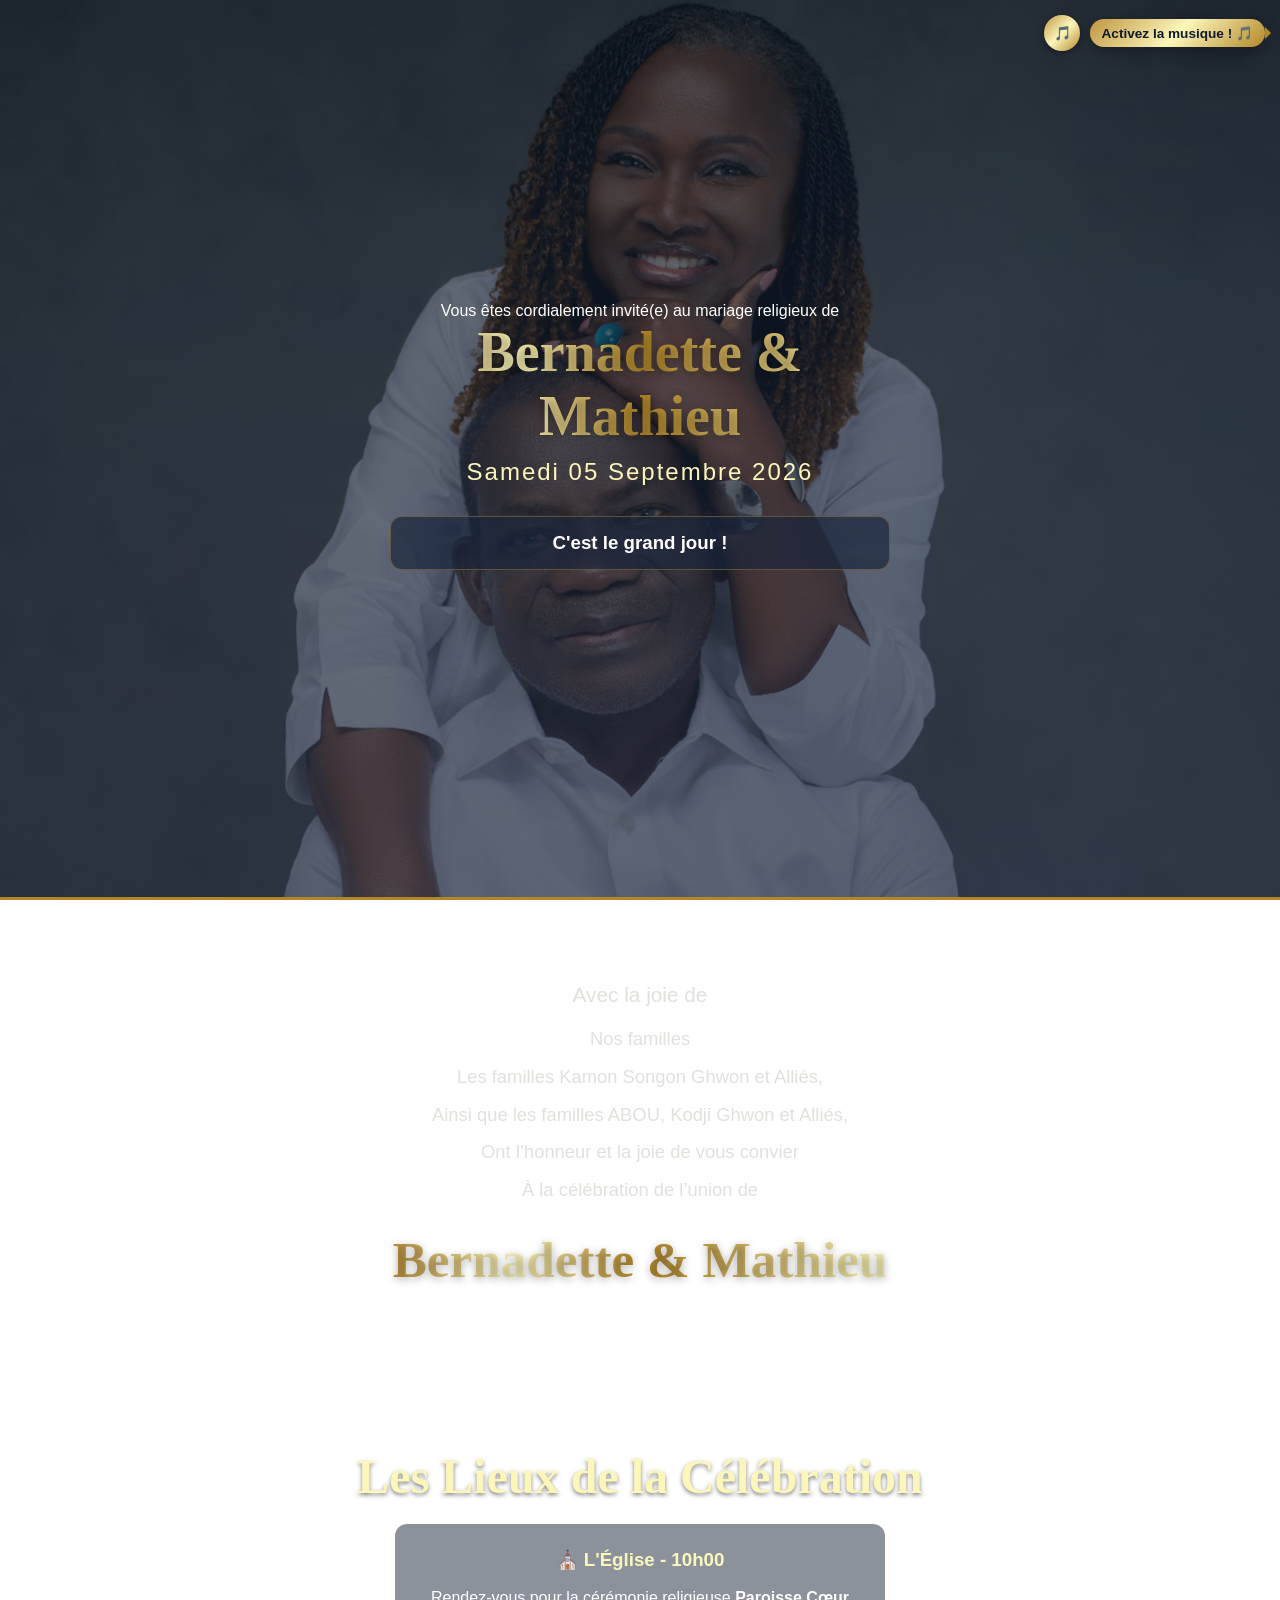
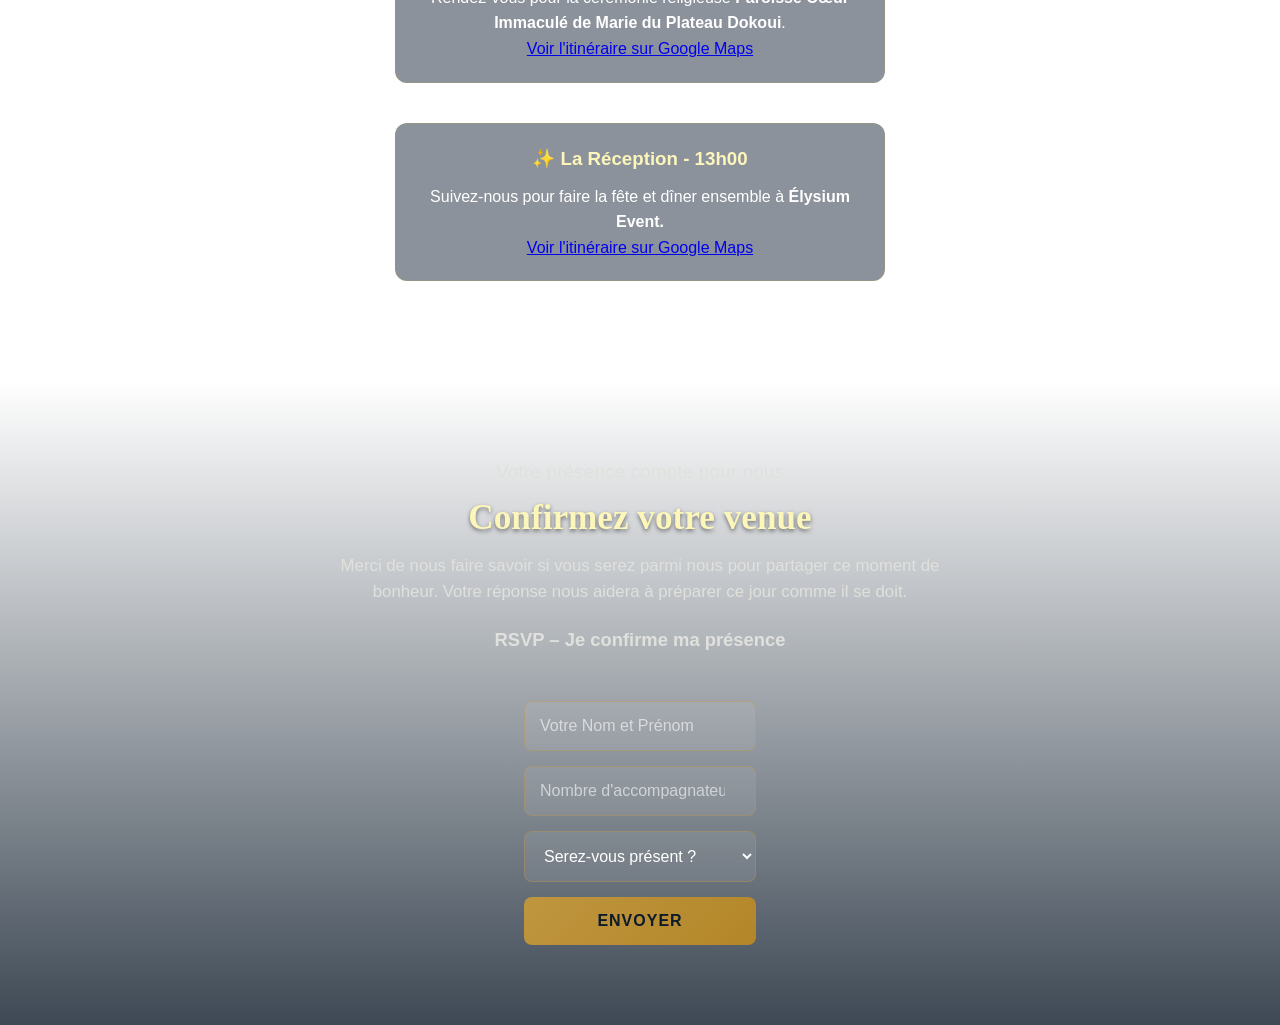
==== Invit.html @ 9254cb7b "Fix HTML structure and restore original content" ====
<!DOCTYPE html>
<html lang="fr">
<head>
    <meta charset="UTF-8">
    <meta name="viewport" content="width=device-width, initial-scale=1.0">
    <title>Invitation Mariage - Bernadette & Mathieu</title>
    <link rel="stylesheet" href="style.css">
    <script src="java.js"></script>
</head>
<body>
    <!-- Bouton Musique Miniature -->
      <!-- Bouton Musique Miniature avec sa bulle d'invitation -->
    <div class="music-container">
        <button class="music-btn" onclick="toggleMusic()">🎵</button>
        <div id="music-tooltip" class="music-pop">Activez la musique ! 🎵</div>
    </div>
    <!-- Lecteur Audio masqué (géré par le script) -->
    <audio id="wedding-audio" src="DadjuHeritage.mp3" loop></audio>

    <!-- SECTION 1 : Accueil & Compte à rebours -->
    <section class="hero-section">
        <div class="hero-content">
            <p class="hero-invite-text">Vous êtes cordialement invité(e) au mariage religieux de</p>
            
            <h1 class="names">
                <span class="first-name">Bernadette</span>
                <span class="ampersand">&</span>
                <span class="second-name">Mathieu</span>
            </h1>
            
            <p class="date-text">Samedi 05 Septembre 2026</p>
            
            <!-- Compte à rebours -->
            <div class="countdown">
                <div class="time-box"><span id="days">00</span><p>Jours</p></div>
                <div class="time-box"><span id="hours">00</span><p>Heures</p></div>
                <div class="time-box"><span id="minutes">00</span><p>Min</p></div>
                <div class="time-box"><span id="seconds">00</span><p>Sec</p></div>
            </div>
        </div>
    </section>

    <!-- SECTION 2 : Présentation & Texte -->
    <section class="text-section">
        <p class="intro-title">Avec la joie de</p>
        <p class="sub-family">Nos familles</p>
        <p class="family-names">Les familles Kamon Songon Ghwon et Alliés,</p>
        <p class="family-names">Ainsi que les familles ABOU, Kodji Ghwon et Alliés,</p>
        <p class="invitation-text">Ont l’honneur et la joie de vous convier</p>
        <p class="celebration-text">À la célébration de l’union de</p>
        <h2 class="couple-names">Bernadette & Mathieu</h2>
    </section>

    <!-- SECTION 3 : Les Lieux -->
    <section class="maps-section">
        <h2>Les Lieux de la Célébration</h2>
        
        <div class="map-container">
            <h3>⛪ L'Église - 10h00</h3>
            <p>Rendez-vous pour la cérémonie religieuse <b>Paroisse Cœur Immaculé de Marie du Plateau Dokoui</b>.</p>
            <!-- Code généré directement à partir de vos coordonnées géographiques exactes -->
<a href="https://www.google.com/maps/place/Paroisse+C%C5%93ur+Immacul%C3%A9+de+Marie/@5.395008,-4.0071139,16z/data=!4m14!1m7!3m6!1s0xfc193002a493db9:0x421322d6bd48caf1!2zTOKAmcOJbHlzaXVtIEV2ZW50!8m2!3d5.4029939!4d-3.9590753!16s%2Fg%2F11xg04_hfb!3m5!
    1s0xfc194bf5b9d2187:0x9e25a6eb62bd799!8m2!3d5.3974466!4d-4.0077865!16s%2Fg%2F11g72c7gy0!18m1!1e1?entry=ttu&g_ep=EgoyMDI2MDcyOS4wIKXMDSoASAFQAw%3D%3D" target="_blank">Voir l'itinéraire sur Google Maps</a>
        </div>

        <div class="map-container">
            <h3>✨ La Réception - 13h00</h3>
            <p>Suivez-nous pour faire la fête et dîner ensemble à <b>Élysium Event.</b></p>
            <!-- Code d'intégration généré pour l'Élysium Event contenu dans votre lien -->
           <a href="https://www.google.com/maps/place/L%E2%80%99%C3%89lysium+Event/@5.4030259,-3.9592791,17z/data=!4m6!3m5!1s0xfc193002a493db9:0x421322d6bd48caf1!
               8m2!3d5.4029939!4d-3.9590753!16s%2Fg%2F11xg04_hfb!18m1!1e1?entry=ttu&g_ep=EgoyMDI2MDcyOS4wIKXMDSoASAFQAw%3D%3D" target="_blank">Voir l'itinéraire sur Google Maps</a>
        </div>
    </section>
    <!-- SECTION 4 : Formulaire de Présence (RSVP) -->
    <section class="rsvp-section">
        <p class="rsvp-top-text">Votre présence compte pour nous</p>
        <h2 class="rsvp-title">Confirmez votre venue</h2>
        <p class="rsvp-details">Merci de nous faire savoir si vous serez parmi nous pour partager ce moment de bonheur. Votre réponse nous aidera à préparer ce jour comme il se doit.</p>
        <p class="rsvp-action-text">RSVP – Je confirme ma présence</p>

        <!-- Formulaire connecté à Formspree pour un envoi direct -->
        <form class="rsvp-form" action="https://formspree.io/f/xqpzzgyq" method="POST">
            <input type="text" name="Nom et Prénom" placeholder="Votre Nom et Prénom" required>
            <input type="number" name="Nombre d'accompagnateurs" placeholder="Nombre d'accompagnateurs" min="0" required>
            <select name="Présence" required>
                <option value="" disabled selected>Serez-vous présent ?</option>
                <option value="Oui, avec joie !">Oui, avec joie !</option>
                <option value="Malheureusement non">Malheureusement non</option>
            </select>
            <!-- Champ caché pour rediriger l'invité sur une page de remerciement (Optionnel) -->
            <input type="hidden" name="_next" value="https://github.io">
            <button type="submit" class="submit-btn">Envoyer</button>
        </form>
    </section>
</body>
</html>
---- style.css ----
/* Styles généraux */
* {
    box-sizing: border-box;
    margin: 0;
    padding: 0;
}
body {
    font-family: 'Montserrat', sans-serif;
    color: #ffffff; /* Texte en blanc pour contrer le fond sombre */
    background: linear-gradient(135deg, #0d1b2a 0%, #1b263b 50%, #415a77 100%);
    background-attachment: fixed;
    text-align: center;
}

/* SECTION 1 : Ajustement parfait de l'image de fond */
.hero-section {
    /* Mixage de l'image de fond avec un dégradé bleu nuit transparent */
    background-image: linear-gradient(rgba(13, 27, 42, 0.6), rgba(27, 38, 59, 0.7)), url('Image/bg01.png');
    background-size: cover !important;
    background-position: center center !important;
    background-repeat: no-repeat !important;
    background-attachment: scroll; /* Évite les bugs iOS */
    height: 100vh;
    display: flex;
    justify-content: center;
    align-items: center;
    color: white;
    padding: 20px;
    border-bottom: 3px solid #b38728; /* Ligne de séparation dorée */
}
.hero-content {
    width: 100%;
    max-width: 500px;
}
.names {
    font-family: 'Great Vibes', cursive;
    font-size: 3.5rem;
    margin-bottom: 10px;
    /* Dégradé effet Or métallique */
    background: linear-gradient(to right, #bf953f 0%, #fcf6ba 25%, #b38728 50%, #fbf5b7 100%);
    -webkit-background-clip: text;
    -webkit-text-fill-color: transparent;
    text-shadow: 0 2px 10px rgba(0,0,0,0.3);
}
.quote {
    font-style: italic;
    font-size: 1.1rem;
    margin-bottom: 15px;
    color: #e0e1dd;
}
.date-text {
    font-size: 1.5rem;
    letter-spacing: 2px;
    margin-bottom: 30px;
    color: #fcf6ba; /* Couleur or clair */
}

/* Boîtes du compte à rebours */
.countdown {
    display: flex;
    justify-content: space-around;
    background: rgba(27, 38, 59, 0.7); /* Fond bleu nuit transparent */
    border: 1px solid rgba(191, 149, 63, 0.4); /* Bordure dorée subtile */
    padding: 15px 10px;
    border-radius: 12px;
    margin-bottom: 25px;
}
.time-box span {
    font-size: 1.8rem;
    font-weight: bold;
    display: block;
    color: #fcf6ba; /* Chiffres dorés */
}
.time-box p {
    font-size: 0.8rem;
    text-transform: uppercase;
    opacity: 0.9;
    color: #e0e1dd;
}

/* Bouton Musique */
/* Bouton Musique - Version Petite et Discrète */
.music-btn {
    position: fixed;
    top: 15px;
    right: 15px;
    z-index: 1000;
    background: linear-gradient(135deg, #bf953f, #fcf6ba, #b38728);
    color: #0d1b2a;
    border: none;
    width: 36px;        /* Largeur réduite */
    height: 36px;       /* Hauteur réduite */
    border-radius: 50%; /* Reste parfaitement rond */
    cursor: pointer;
    font-size: 14px;    /* Émoticône plus petite */
    display: flex;
    justify-content: center;
    align-items: center;
    box-shadow: 0 2px 8px rgba(0, 0, 0, 0.4);
    transition: all 0.2s ease;
}

.music-btn:hover {
    transform: scale(1.05);
    box-shadow: 0 4px 12px rgba(191, 149, 63, 0.4);
}

/* Cache la barre audio par défaut pour garder le widget petit */
.music-btn audio {
    display: none;
}

/* Sections communes */
section {
    padding: 60px 20px;
}
h2 {
    font-family: 'Great Vibes', cursive;
    font-size: 3rem;
    color: #fcf6ba; /* Titres de sections en Or */
    margin-bottom: 20px;
    text-shadow: 0 2px 4px rgba(0,0,0,0.5);
}

/* SECTION 2 : Histoire */
.text-section p {
    font-size: 1.1rem;
    line-height: 1.6;
    max-width: 600px;
    margin: 0 auto;
    color: #e0e1dd;
}
/* --- Ajustement du texte de présentation (Section 2) --- */
.text-section {
    display: flex;
    flex-direction: column;
    align-items: center;
    gap: 12px; /* Crée l'espacement vertical régulier visible sur l'image */
    padding: 80px 20px;
}

.text-section p {
    font-size: 1.15rem;
    margin: 0;
    line-height: 1.4;
    color: #e0e1dd;
}

/* Style spécifique pour "Avec la joie de" */
.intro-title {
    font-size: 1.3rem !important;
    margin-bottom: 5px !important;
}

/* Style pour mettre en valeur les futurs mariés au bas du texte */
.couple-names {
    font-family: 'Great Vibes', cursive;
    font-size: 3.2rem !important;
    background: linear-gradient(to right, #bf953f 0%, #fcf6ba 25%, #b38728 50%, #fbf5b7 100%);
    -webkit-background-clip: text;
    -webkit-text-fill-color: transparent;
    margin-top: 15px !important;
    text-shadow: 0 2px 8px rgba(0,0,0,0.3);
}

/* SECTION 3 : Cartes Google Maps responsives */
.map-container {
    margin-bottom: 40px;
    background: rgba(27, 38, 59, 0.5); /* Bloc légèrement bleuté */
    padding: 20px;
 line-height: 1.6;
    border-radius: 12px;
    max-width: 490px;
    margin-left: auto;
    margin-right: auto;
    border: 1px solid rgba(191, 149, 63, 0.2);
}
.map-container h3 {
    margin-bottom: 10px;
    color: #fcf6ba;
}
iframe {
    width: 100%;
    max-width: 450px;
    height: 250px;
    border: none;
    border-radius: 8px;
    box-shadow: 0 4px 15px rgba(0,0,0,0.3);
    border: 1px solid rgba(191, 149, 63, 0.2);
}

/* SECTION 4 : Formulaire RSVP */
.rsvp-section {
    background: linear-gradient(180deg, transparent, rgba(13, 27, 42, 0.8)); /* Fond dégradé sombre intégré */
}
.rsvp-section p {
    color: #e0e1dd;
}
.rsvp-form {
    display: flex;
    flex-direction: column;
    max-width: 400px;
    margin: 20px auto 0 auto;
    gap: 15px;
}
.rsvp-form input, .rsvp-form select {
    padding: 15px;
    background: rgba(255, 255, 255, 0.08); /* Entrées semi-transparentes */
    border: 1px solid rgba(191, 149, 63, 0.4); /* Bordures dorées fines */
    border-radius: 8px;
    font-size: 1rem;
    color: white;
}
.rsvp-form input::placeholder {
    color: rgba(255, 255, 255, 0.6);
}
.rsvp-form select option {
    background-color: #1b263b; /* Couleur de fond des options du menu déroulant */
    color: white;
}
.rsvp-form input:focus, .rsvp-form select:focus {
    outline: none;
    border-color: #fcf6ba;
    box-shadow: 0 0 8px rgba(252, 246, 186, 0.4);
}
.submit-btn {
    background: linear-gradient(135deg, #bf953f, #b38728); /* Bouton en Or dégradé */
    color: #0d1b2a;
    border: none;
    padding: 15px;
    font-size: 1rem;
    font-weight: bold;
    border-radius: 8px;
    cursor: pointer;
    text-transform: uppercase;
    letter-spacing: 1px;
    transition: all 0.3s ease;
}
.submit-btn:hover {
    background: linear-gradient(135deg, #fcf6ba, #bf953f);
    box-shadow: 0 4px 15px rgba(191, 149, 63, 0.4);
}
/* --- Ajustement du texte RSVP (Section 4) --- */
.rsvp-section {
    display: flex;
    flex-direction: column;
    align-items: center;
    gap: 15px; /* Crée l'espacement vertical entre les blocs de texte */
    padding: 80px 20px;
}

.rsvp-top-text {
    font-size: 1.2rem;
    color: #e0e1dd;
    margin: 0;
}

.rsvp-title {
    font-size: 2.2rem !important; /* Ajustement pour un style moderne */
    color: #fcf6ba;
    margin: 0 !important;
}

.rsvp-details {
    font-size: 1.05rem;
    line-height: 1.5;
    max-width: 650px; /* Aligne le texte sur trois lignes comme sur l'image */
    margin: 0 auto;
    color: #e0e1dd;
}

.rsvp-action-text {
    font-size: 1.15rem;
    font-weight: 600;
    color: #fcf6ba;
    margin-top: 10px;
    margin-bottom: 15px;
}
/* --- CONTENEUR ET POP-UP MUSIQUE --- */
.music-container {
    position: fixed;
    top: 15px;
    right: 15px;
    z-index: 1000;
    display: flex;
    align-items: center;
    gap: 10px;
}

/* On réajuste la position fixe du bouton pour qu'il suive le conteneur */
.music-btn {
    position: static !important; 
}

/* Style de la bulle Pop-up */
.music-pop {
    background: linear-gradient(135deg, #bf953f, #fcf6ba, #b38728);
    color: #0d1b2a;
    padding: 6px 12px;
    font-size: 0.85rem;
    font-weight: 600;
    border-radius: 20px;
    box-shadow: 0 4px 15px rgba(0, 0, 0, 0.3);
    white-space: nowrap;
    position: relative;
    animation: pulsePop 2s infinite ease-in-out;
}

/* Petite flèche pointant vers le bouton de musique */
.music-pop::after {
    content: "";
    position: absolute;
    top: 50%;
    right: -6px;
    transform: translateY(-50%);
    border-width: 6px 0 6px 6px;
    border-style: solid;
    border-color: transparent transparent transparent #b38728;
}

/* Animation d'attraction visuelle */
@keyframes pulsePop {
    0% { transform: scale(1); opacity: 0.9; }
    50% { transform: scale(1.05); opacity: 1; box-shadow: 0 4px 20px rgba(252, 246, 186, 0.4); }
    100% { transform: scale(1); opacity: 0.9; }
}

/* Masquer proprement sur les très petits écrans si besoin */
@media (max-width: 400px) {
    .music-pop { font-size: 0.75rem; padding: 4px 8px; }
}
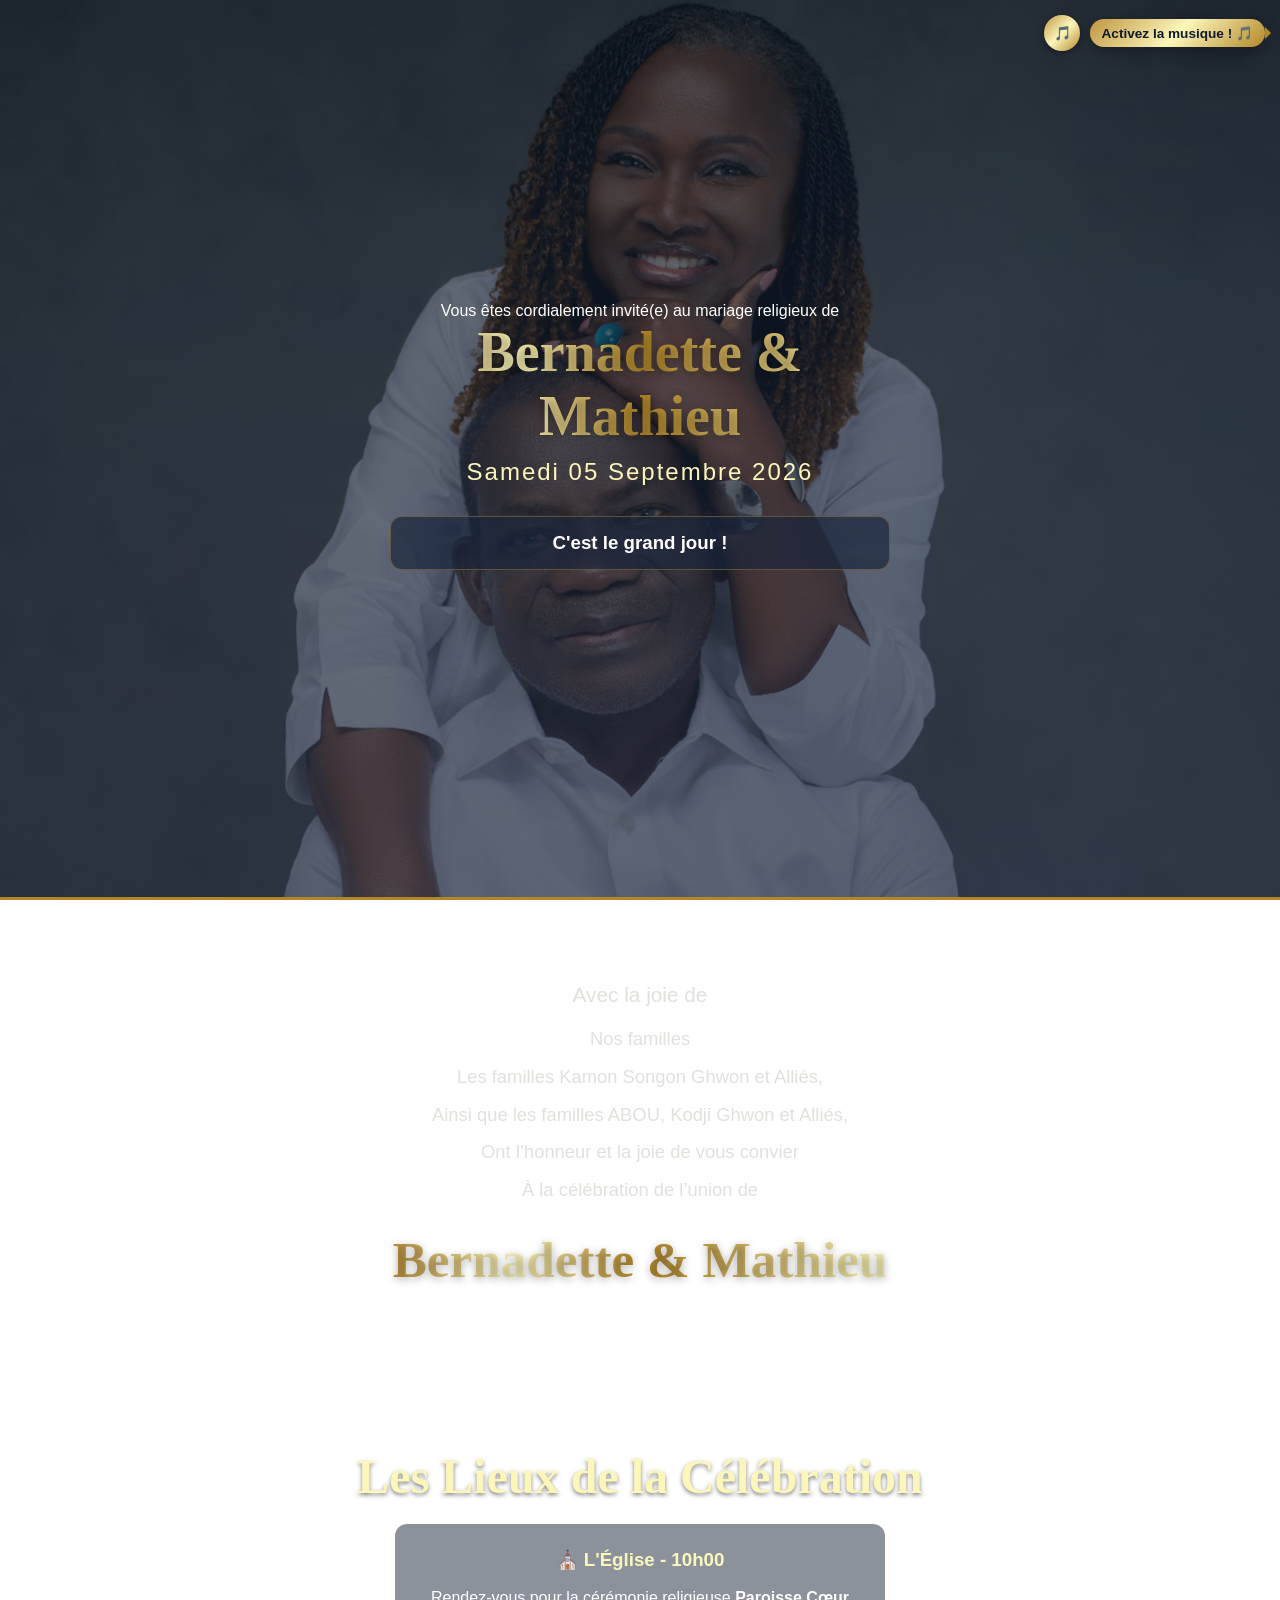
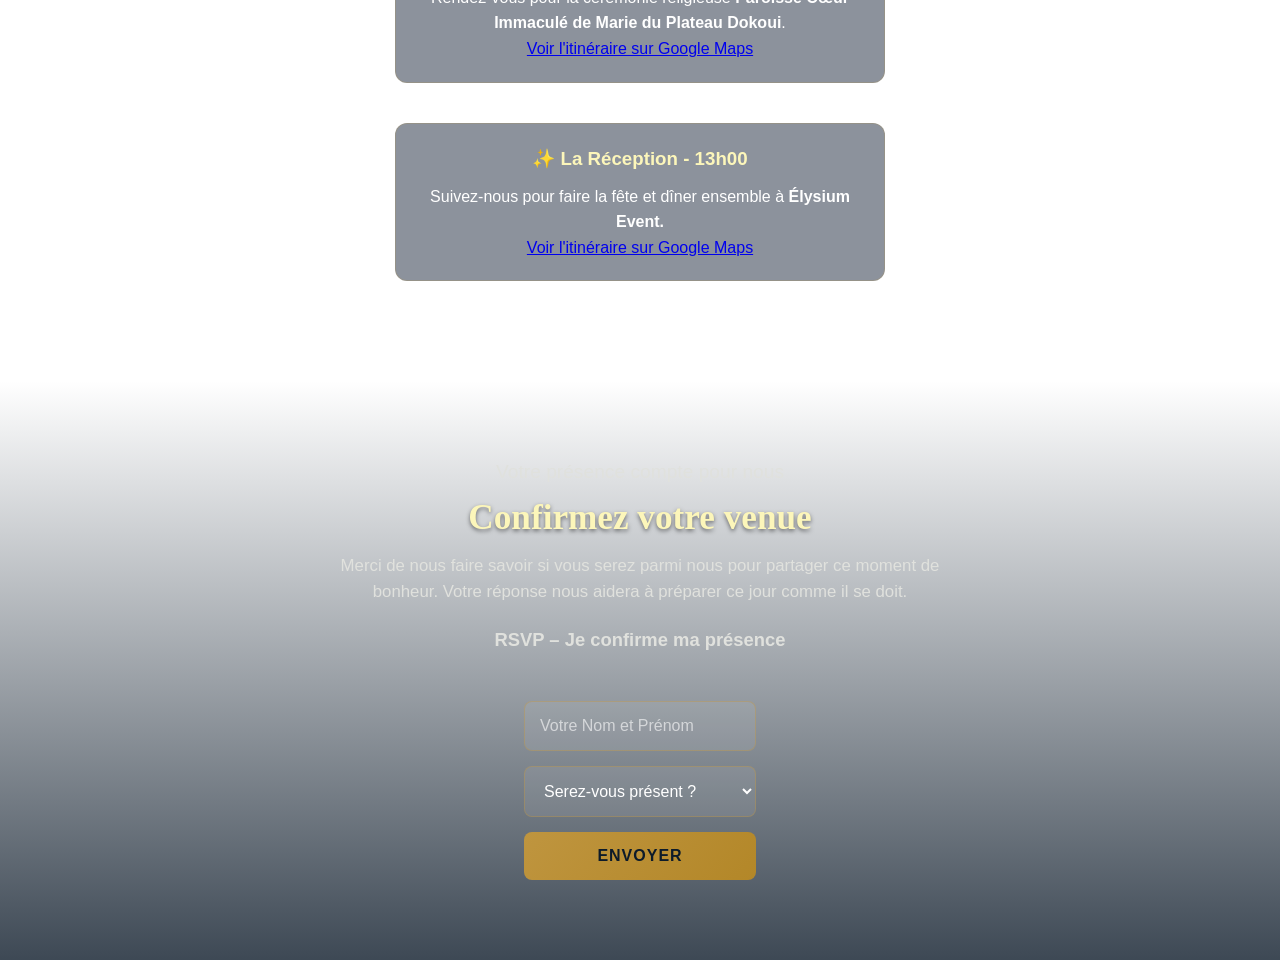
==== commit 5f525545: "Modify audio source and RSVP form in Invit.html Updated audio source and RSVP form fields." ====
--- a/Invit.html
+++ b/Invit.html
@@ -15,7 +15,7 @@
         <div id="music-tooltip" class="music-pop">Activez la musique ! 🎵</div>
     </div>
     <!-- Lecteur Audio masqué (géré par le script) -->
-    <audio id="wedding-audio" src="DadjuHeritage.mp3" loop></audio>
+    <audio id="wedding-audio" src="Eden.mp3" loop></audio>
 
     <!-- SECTION 1 : Accueil & Compte à rebours -->
     <section class="hero-section">
@@ -80,8 +80,8 @@
 
         <!-- Formulaire connecté à Formspree pour un envoi direct -->
         <form class="rsvp-form" action="https://formspree.io/f/xqpzzgyq" method="POST">
-            <input type="text" name="Nom et Prénom" placeholder="Votre Nom et Prénom" required>
-            <input type="number" name="Nombre d'accompagnateurs" placeholder="Nombre d'accompagnateurs" min="0" required>
+            <input type="text" name="Nom et Prénoms" placeholder="Votre Nom et Prénom" required>
+           
             <select name="Présence" required>
                 <option value="" disabled selected>Serez-vous présent ?</option>
                 <option value="Oui, avec joie !">Oui, avec joie !</option>
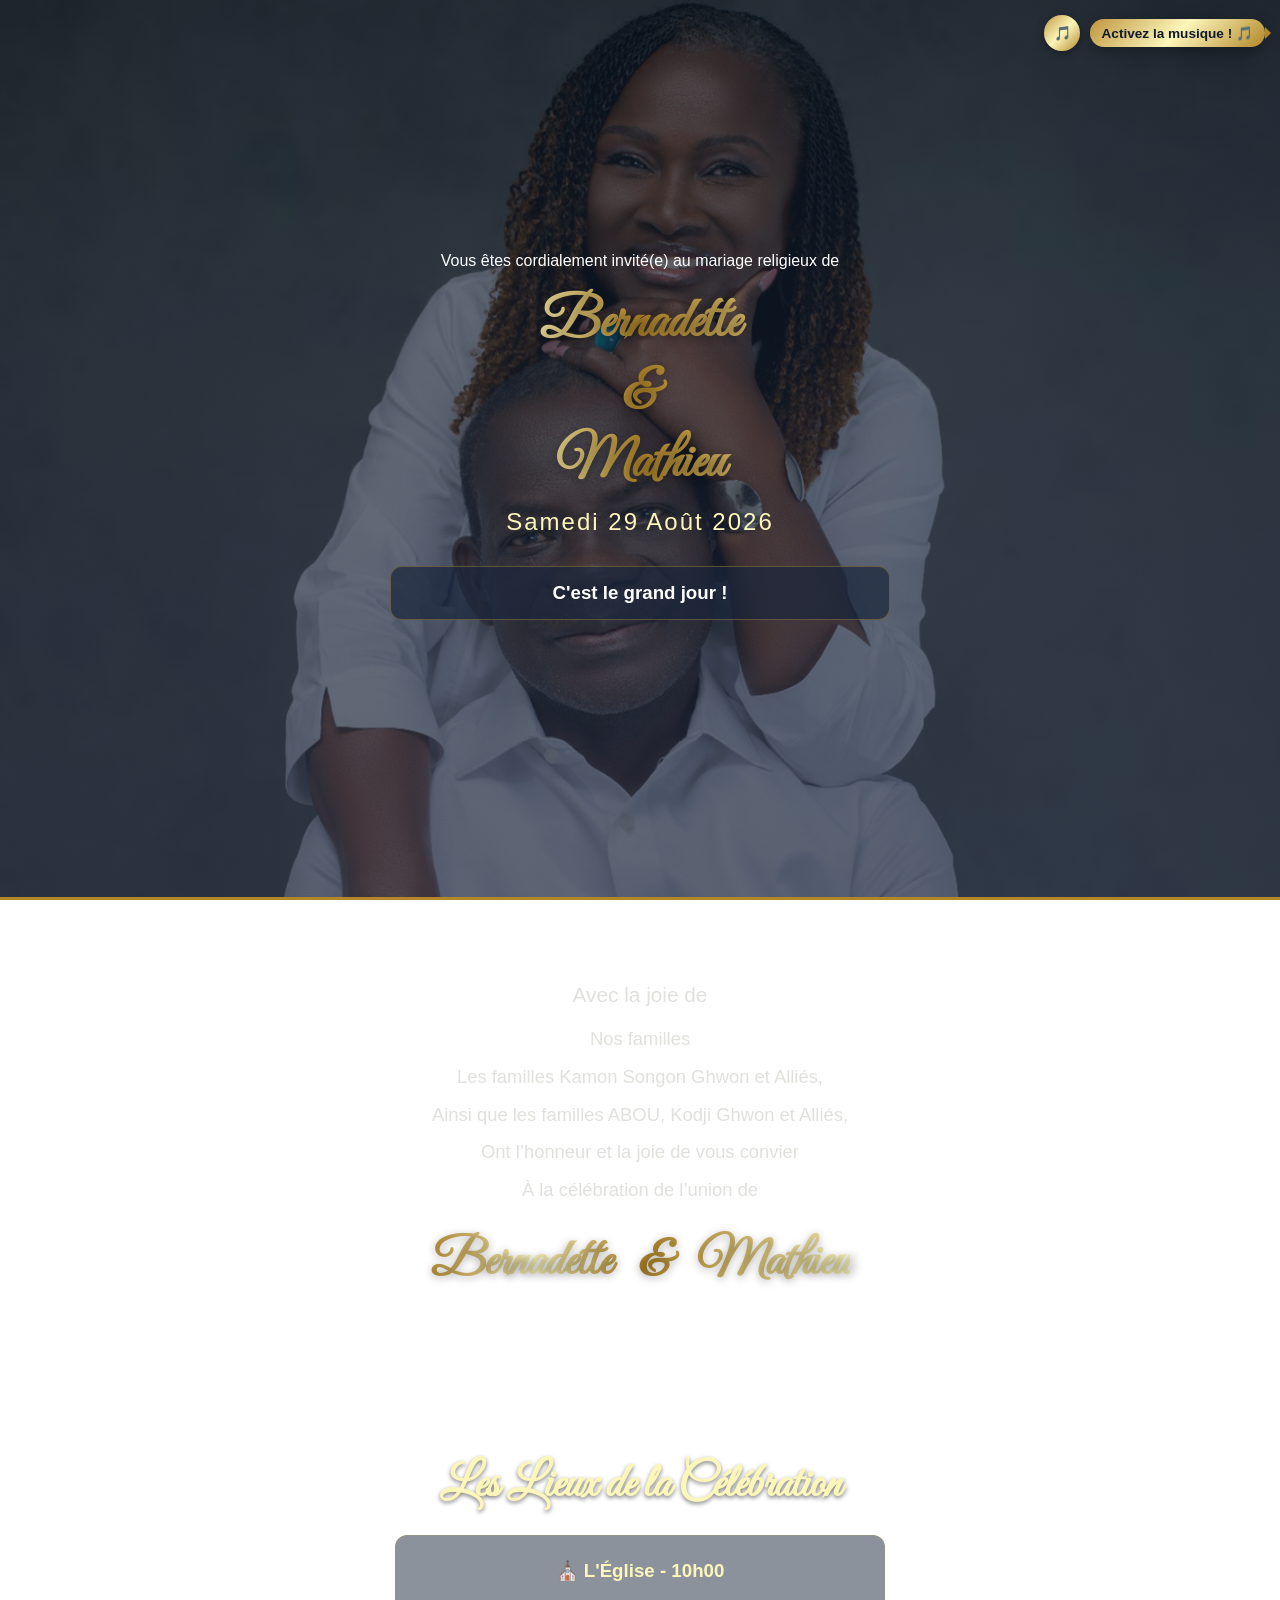
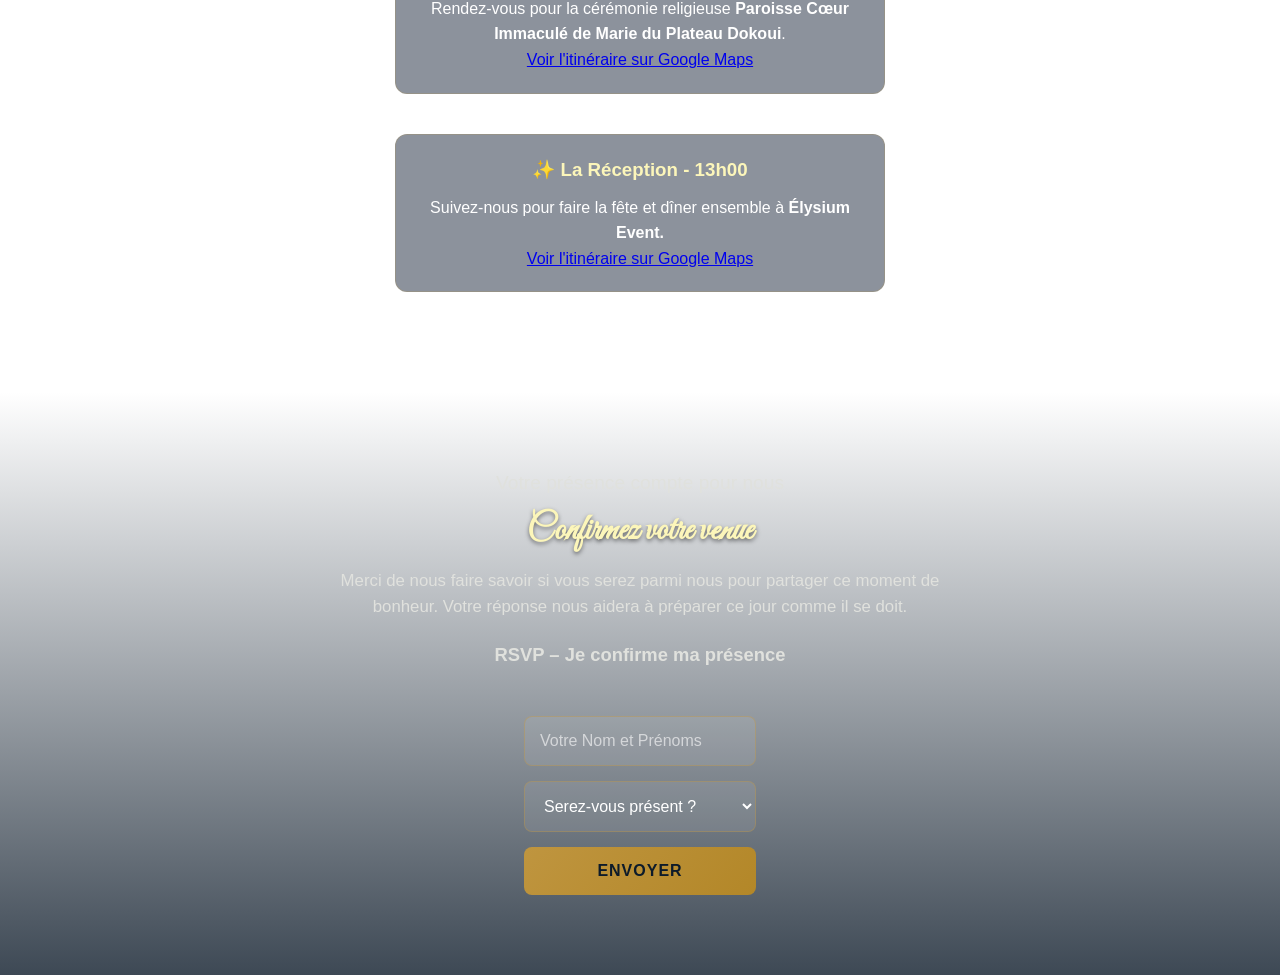
==== commit cdb5002d: "Add files via upload" ====
--- a/Invit.html
+++ b/Invit.html
@@ -4,8 +4,14 @@
     <meta charset="UTF-8">
     <meta name="viewport" content="width=device-width, initial-scale=1.0">
     <title>Invitation Mariage - Bernadette & Mathieu</title>
+    
+ <!-- Importation CORRIGÉE de la police depuis Google Fonts -->
+<link rel="preconnect" href="https://fonts.googleapis.com">
+<link rel="preconnect" href="https://fonts.gstatic.com" crossorigin>
+<link href="https://fonts.googleapis.com/css2?family=Great+Vibes&display=swap" rel="stylesheet">
+
     <link rel="stylesheet" href="style.css">
-    <script src="java.js"></script>
+    <script src="java.js" defer></script>
 </head>
 <body>
     <!-- Bouton Musique Miniature -->
@@ -20,15 +26,15 @@
     <!-- SECTION 1 : Accueil & Compte à rebours -->
     <section class="hero-section">
         <div class="hero-content">
-            <p class="hero-invite-text">Vous êtes cordialement invité(e) au mariage religieux de</p>
+            <p class="hero-invite-text">Vous êtes cordialement invité(e) au mariage religieux de</p></br>
             
             <h1 class="names">
-                <span class="first-name">Bernadette</span>
-                <span class="ampersand">&</span>
+                <span class="first-name">Bernadette</span> </br>
+                <span class="ampersand">&</span></br>
                 <span class="second-name">Mathieu</span>
             </h1>
             
-            <p class="date-text">Samedi 05 Septembre 2026</p>
+            <p class="date-text">Samedi 29 Août 2026</p>
             
             <!-- Compte à rebours -->
             <div class="countdown">
@@ -48,7 +54,7 @@
         <p class="family-names">Ainsi que les familles ABOU, Kodji Ghwon et Alliés,</p>
         <p class="invitation-text">Ont l’honneur et la joie de vous convier</p>
         <p class="celebration-text">À la célébration de l’union de</p>
-        <h2 class="couple-names">Bernadette & Mathieu</h2>
+        <h2 class="couple-names">Bernadette&nbsp;&nbsp; & &nbsp;&nbsp;Mathieu</h2>
     </section>
 
     <!-- SECTION 3 : Les Lieux -->
@@ -59,16 +65,16 @@
             <h3>⛪ L'Église - 10h00</h3>
             <p>Rendez-vous pour la cérémonie religieuse <b>Paroisse Cœur Immaculé de Marie du Plateau Dokoui</b>.</p>
             <!-- Code généré directement à partir de vos coordonnées géographiques exactes -->
-<a href="https://www.google.com/maps/place/Paroisse+C%C5%93ur+Immacul%C3%A9+de+Marie/@5.395008,-4.0071139,16z/data=!4m14!1m7!3m6!1s0xfc193002a493db9:0x421322d6bd48caf1!2zTOKAmcOJbHlzaXVtIEV2ZW50!8m2!3d5.4029939!4d-3.9590753!16s%2Fg%2F11xg04_hfb!3m5!
-    1s0xfc194bf5b9d2187:0x9e25a6eb62bd799!8m2!3d5.3974466!4d-4.0077865!16s%2Fg%2F11g72c7gy0!18m1!1e1?entry=ttu&g_ep=EgoyMDI2MDcyOS4wIKXMDSoASAFQAw%3D%3D" target="_blank">Voir l'itinéraire sur Google Maps</a>
+<a href="https://www.google.com/maps/place/Paroisse+C%C5%93ur+Immacul%C3%A9+de+Marie/@5.395008,-4.0071139,16z/data=!4m14!1m7!3m6!1s0xfc193002a493db9:0x421322d6bd48caf1!2zTOKAmcOJbHlzaXVtIEV2ZW50!8m2!3d5.4029939!4d-3.9590753!16s%2Fg%2F11xg04_hfb!3m5!1s0xfc194bf5b9d2187:0x9e25a6eb62bd799!8m2!3d5.3974466!4d-4.0077865!
+                16s%2Fg%2F11g72c7gy0!18m1!1e1?entry=ttu&g_ep=EgoyMDI2MDcyOS4wIKXMDSoASAFQAw%3D%3D" target="_blank">Voir l'itinéraire sur Google Maps</a>
         </div>
 
         <div class="map-container">
             <h3>✨ La Réception - 13h00</h3>
             <p>Suivez-nous pour faire la fête et dîner ensemble à <b>Élysium Event.</b></p>
             <!-- Code d'intégration généré pour l'Élysium Event contenu dans votre lien -->
-           <a href="https://www.google.com/maps/place/L%E2%80%99%C3%89lysium+Event/@5.4030259,-3.9592791,17z/data=!4m6!3m5!1s0xfc193002a493db9:0x421322d6bd48caf1!
-               8m2!3d5.4029939!4d-3.9590753!16s%2Fg%2F11xg04_hfb!18m1!1e1?entry=ttu&g_ep=EgoyMDI2MDcyOS4wIKXMDSoASAFQAw%3D%3D" target="_blank">Voir l'itinéraire sur Google Maps</a>
+           <a href="https://www.google.com/maps/place/L%E2%80%99%C3%89lysium+Event/@5.4030259,-3.9592791,17z/data=!4m6!3m5!1s0xfc193002a493db9:0x421322d6bd48caf1!8m2!3d5.4029939!
+           4d-3.9590753!16s%2Fg%2F11xg04_hfb!18m1!1e1?entry=ttu&g_ep=EgoyMDI2MDcyOS4wIKXMDSoASAFQAw%3D%3D" target="_blank">Voir l'itinéraire sur Google Maps</a>
         </div>
     </section>
     <!-- SECTION 4 : Formulaire de Présence (RSVP) -->
@@ -79,9 +85,9 @@
         <p class="rsvp-action-text">RSVP – Je confirme ma présence</p>
 
         <!-- Formulaire connecté à Formspree pour un envoi direct -->
-        <form class="rsvp-form" action="https://formspree.io/f/xqpzzgyq" method="POST">
-            <input type="text" name="Nom et Prénoms" placeholder="Votre Nom et Prénom" required>
-           
+        <form class="rsvp-form" action="https://formspree.io/f/meeyywvb" method="POST">
+            <input type="text" name="Nom et Prénom" placeholder="Votre Nom et Prénoms" required>
+        
             <select name="Présence" required>
                 <option value="" disabled selected>Serez-vous présent ?</option>
                 <option value="Oui, avec joie !">Oui, avec joie !</option>
@@ -93,4 +99,4 @@
         </form>
     </section>
 </body>
-</html>
+</html>
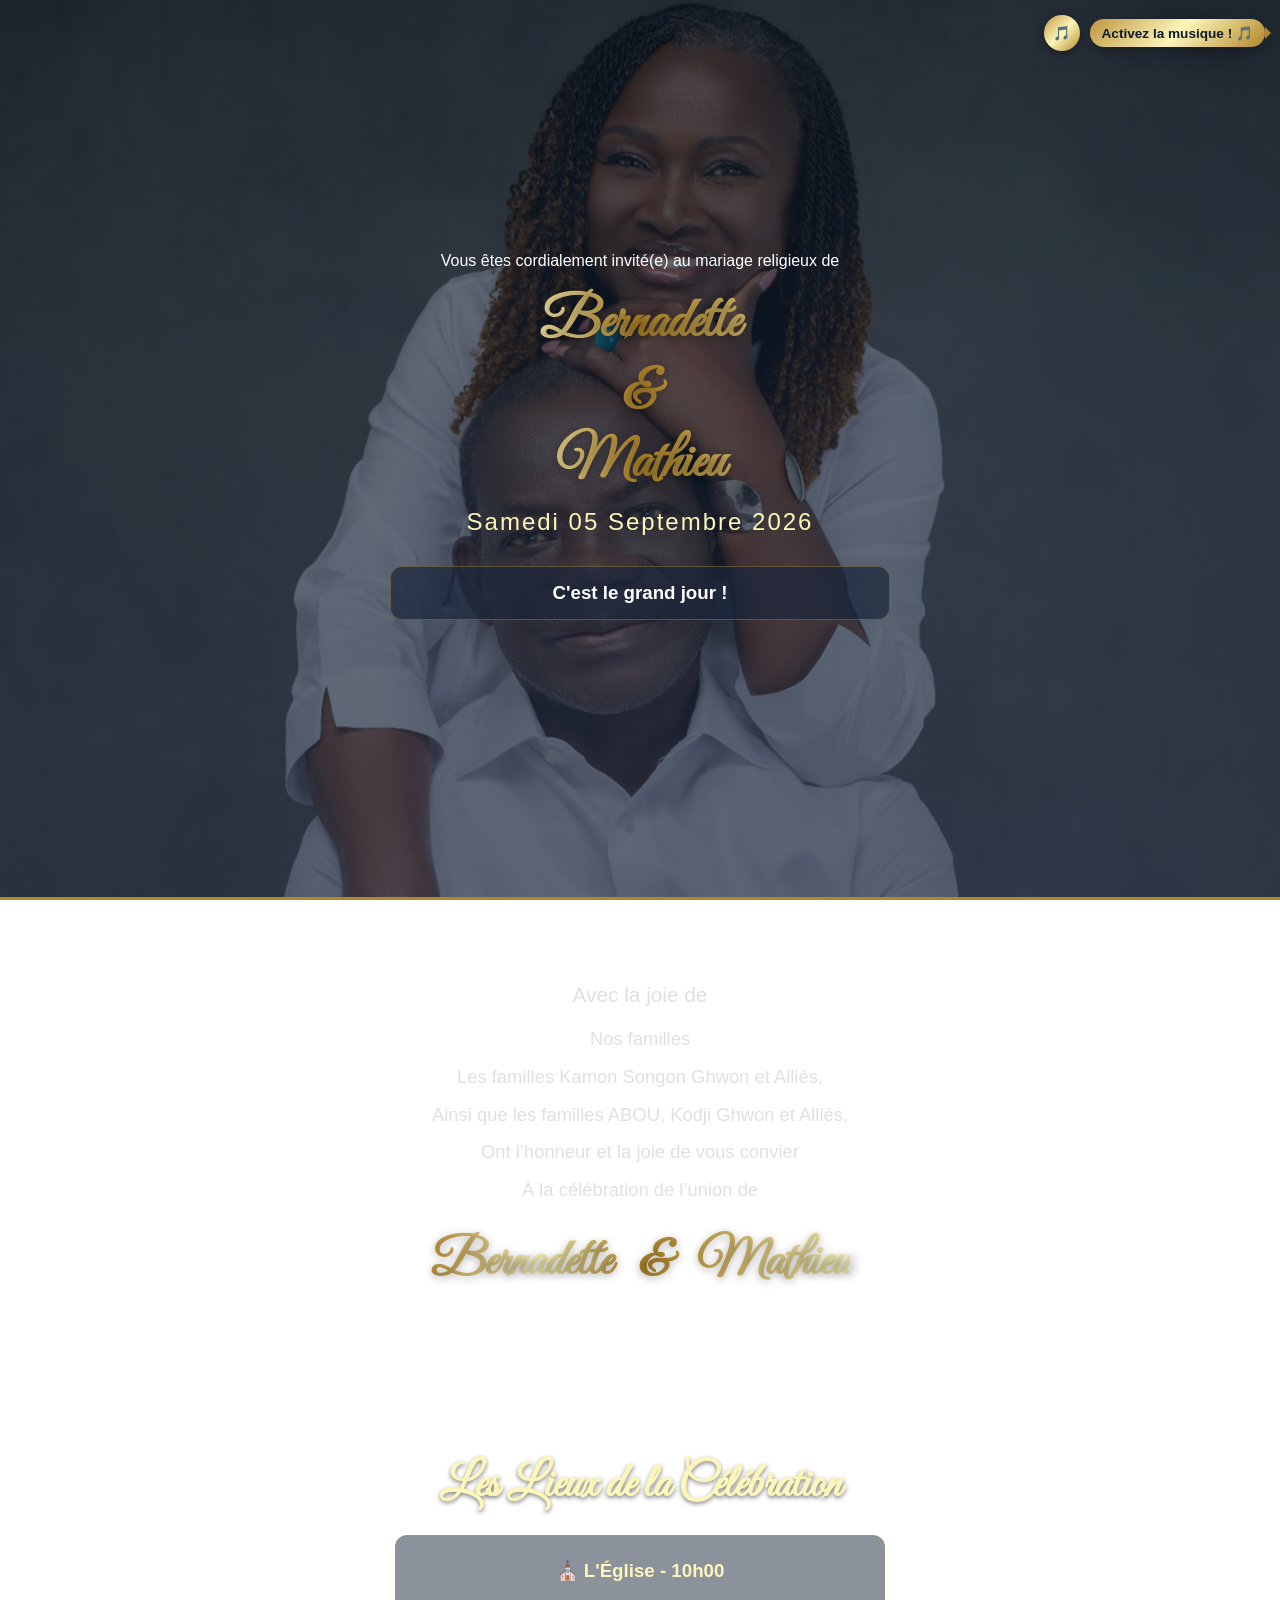
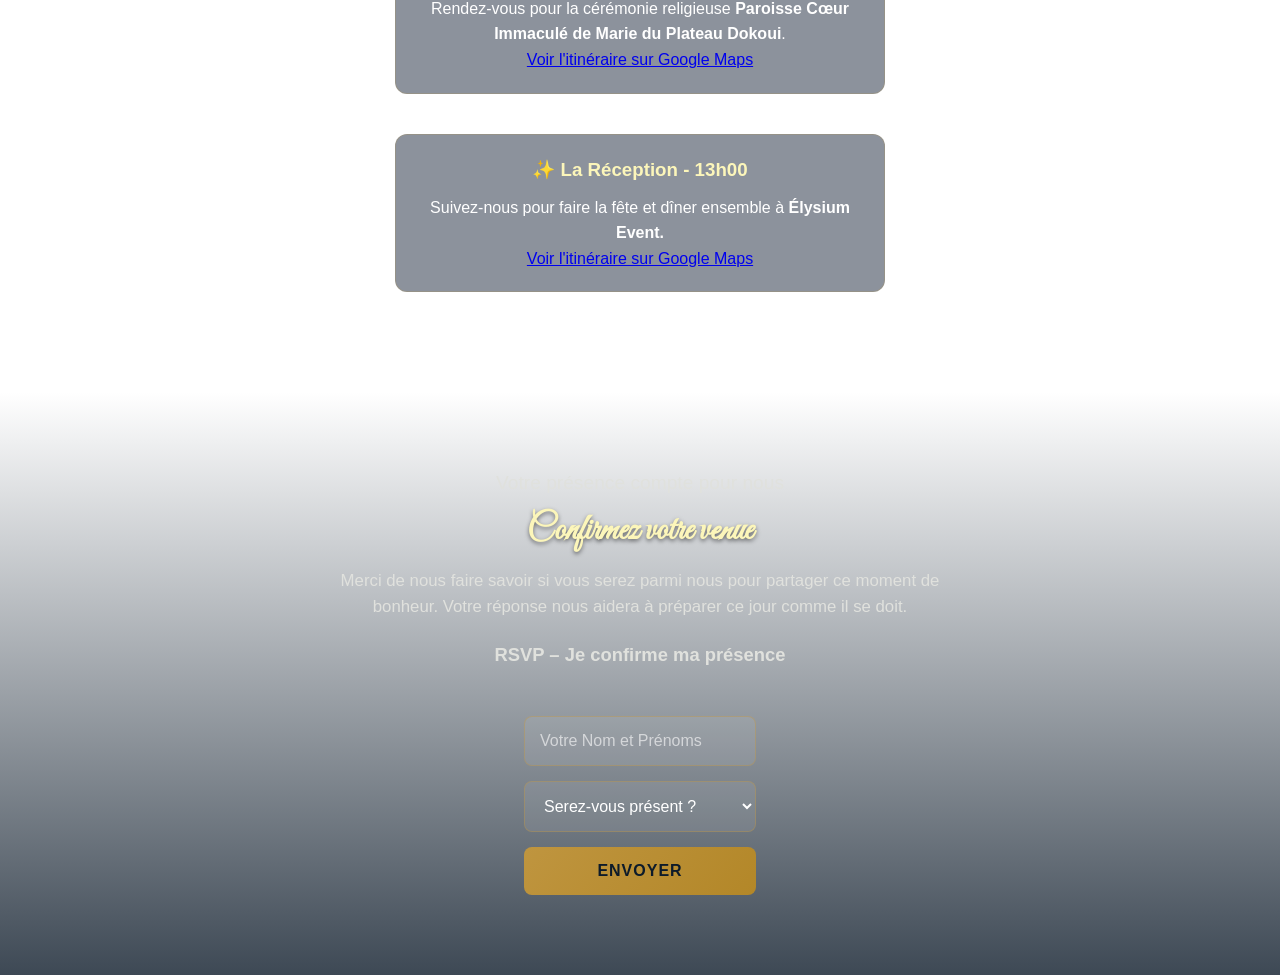
==== commit e61902e6: "Modify wedding invitation details and music button Updated the wedding invitation details including " ====
--- a/Invit.html
+++ b/Invit.html
@@ -34,7 +34,7 @@
                 <span class="second-name">Mathieu</span>
             </h1>
             
-            <p class="date-text">Samedi 29 Août 2026</p>
+            <p class="date-text">Samedi 05 Septembre 2026</p>
             
             <!-- Compte à rebours -->
             <div class="countdown">
@@ -85,7 +85,7 @@
         <p class="rsvp-action-text">RSVP – Je confirme ma présence</p>
 
         <!-- Formulaire connecté à Formspree pour un envoi direct -->
-        <form class="rsvp-form" action="https://formspree.io/f/meeyywvb" method="POST">
+        <form class="rsvp-form" action="https://formspree.io/f/xqpzzgyq" method="POST">
             <input type="text" name="Nom et Prénom" placeholder="Votre Nom et Prénoms" required>
         
             <select name="Présence" required>
@@ -99,4 +99,4 @@
         </form>
     </section>
 </body>
-</html>+</html>
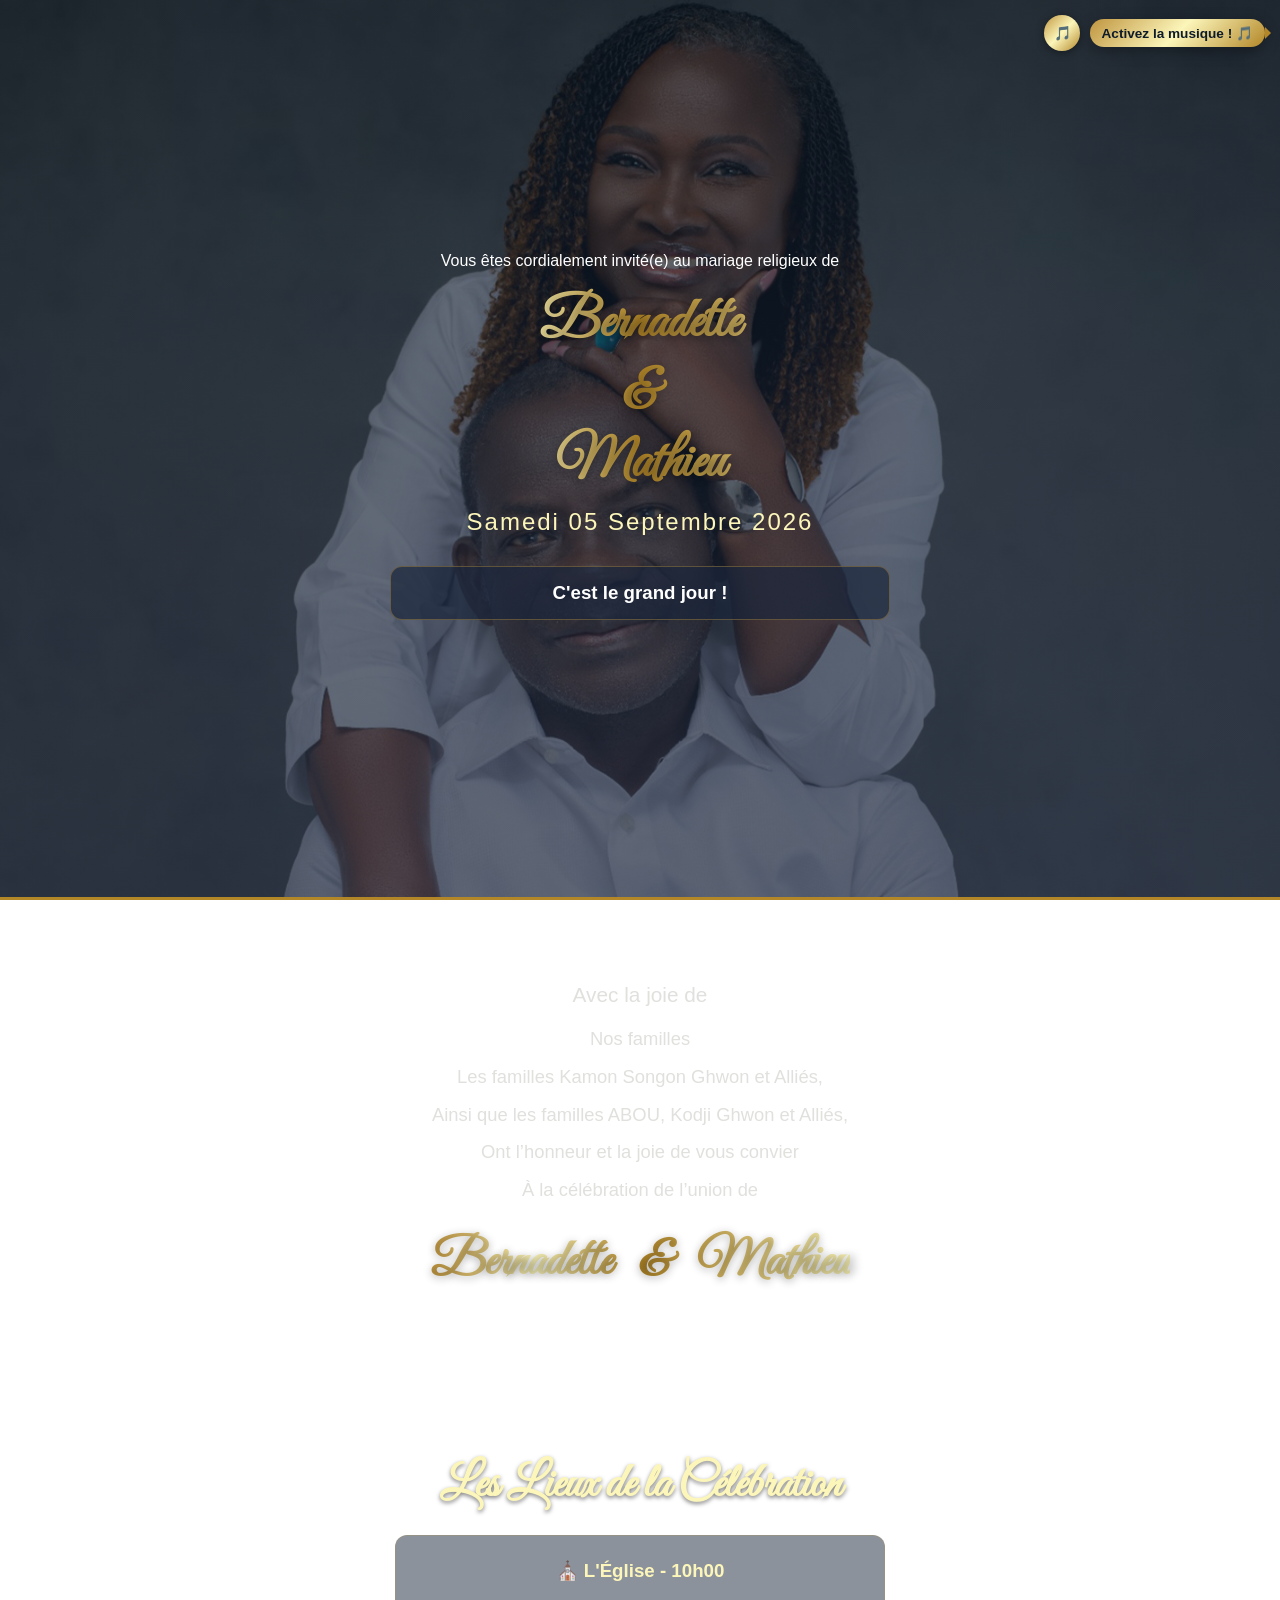
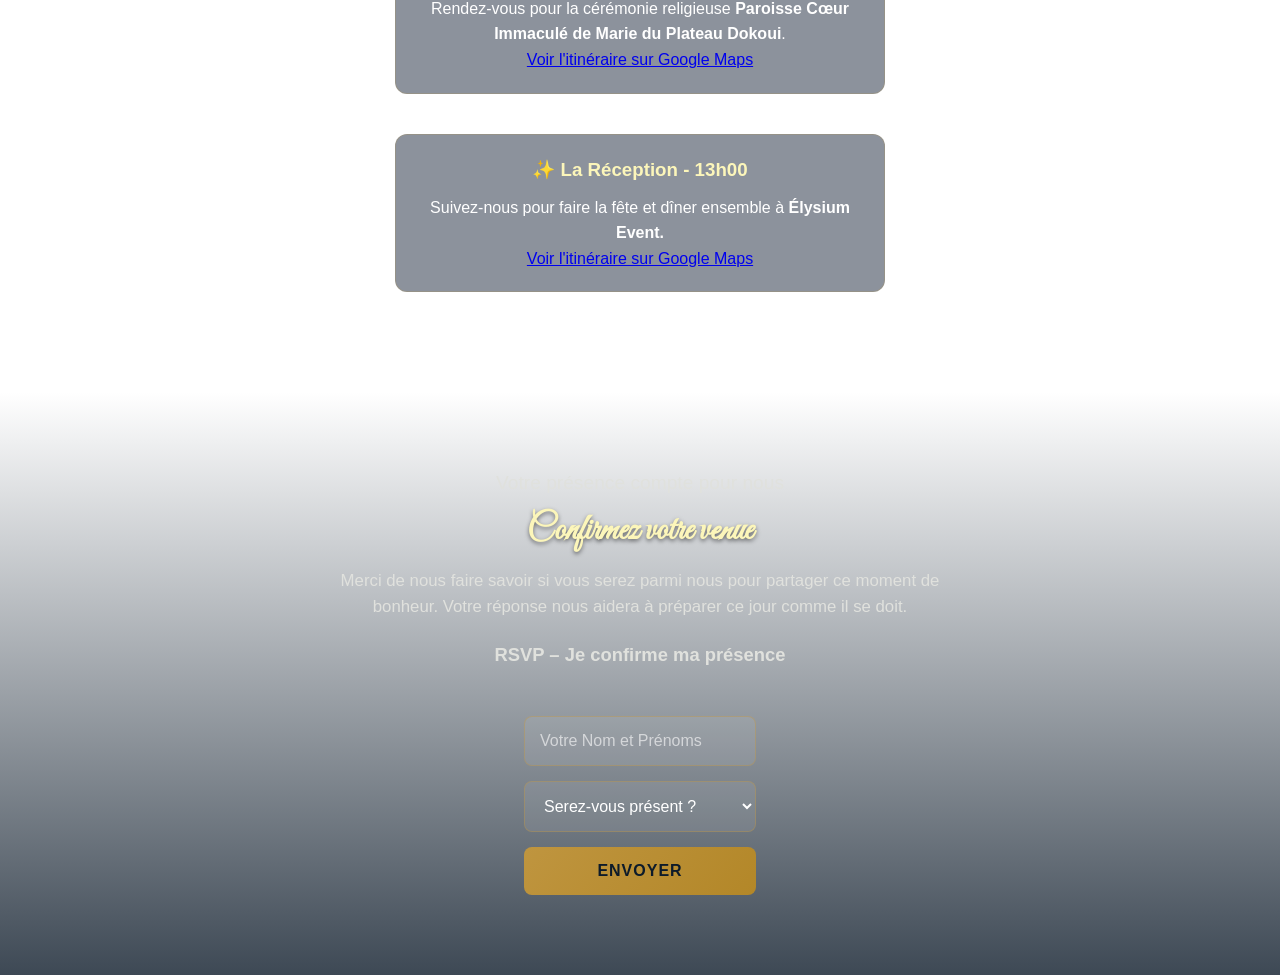
==== commit 0aa0a3b1: "Add files via upload" ====
--- a/Invit.html
+++ b/Invit.html
@@ -85,7 +85,7 @@
         <p class="rsvp-action-text">RSVP – Je confirme ma présence</p>
 
         <!-- Formulaire connecté à Formspree pour un envoi direct -->
-        <form class="rsvp-form" action="https://formspree.io/f/xqpzzgyq" method="POST">
+        <form class="rsvp-form" action="https://formspree.io/f/meeyywvb" method="POST">
             <input type="text" name="Nom et Prénom" placeholder="Votre Nom et Prénoms" required>
         
             <select name="Présence" required>
@@ -99,4 +99,4 @@
         </form>
     </section>
 </body>
-</html>
+</html>
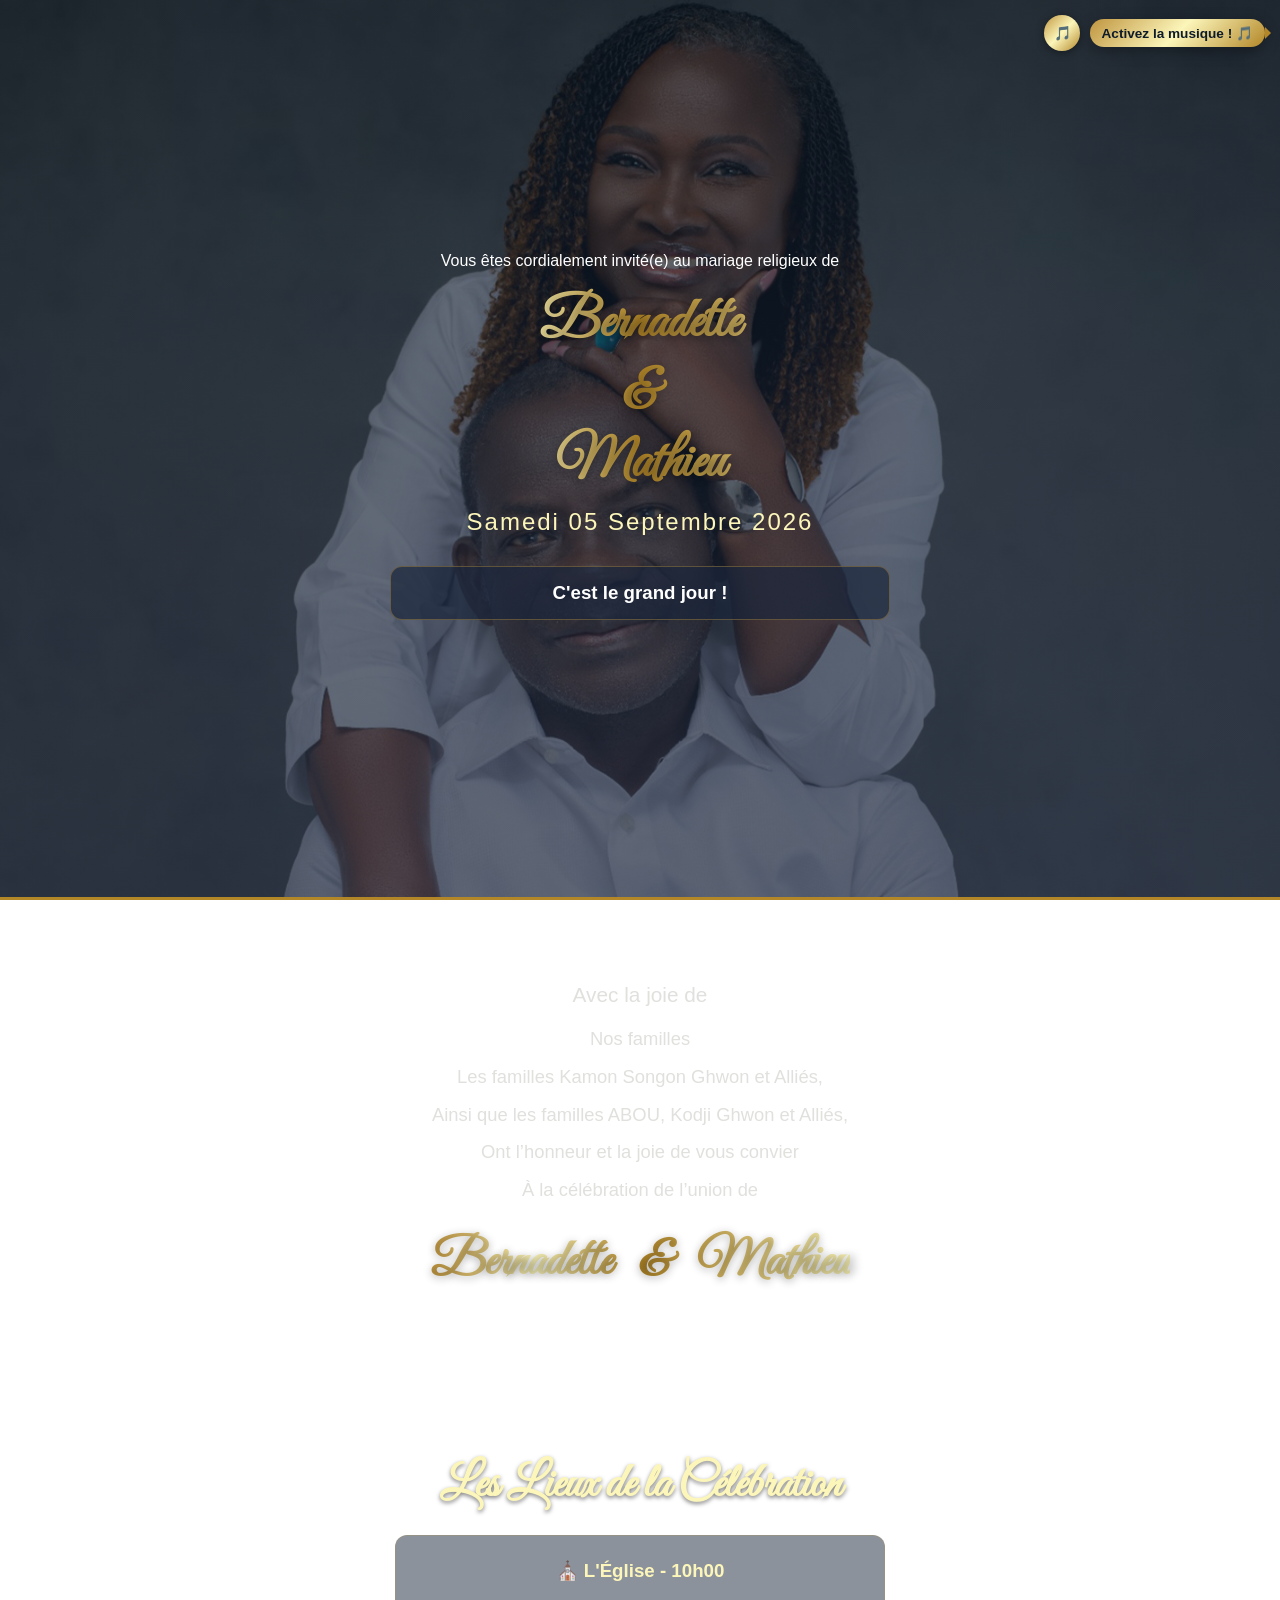
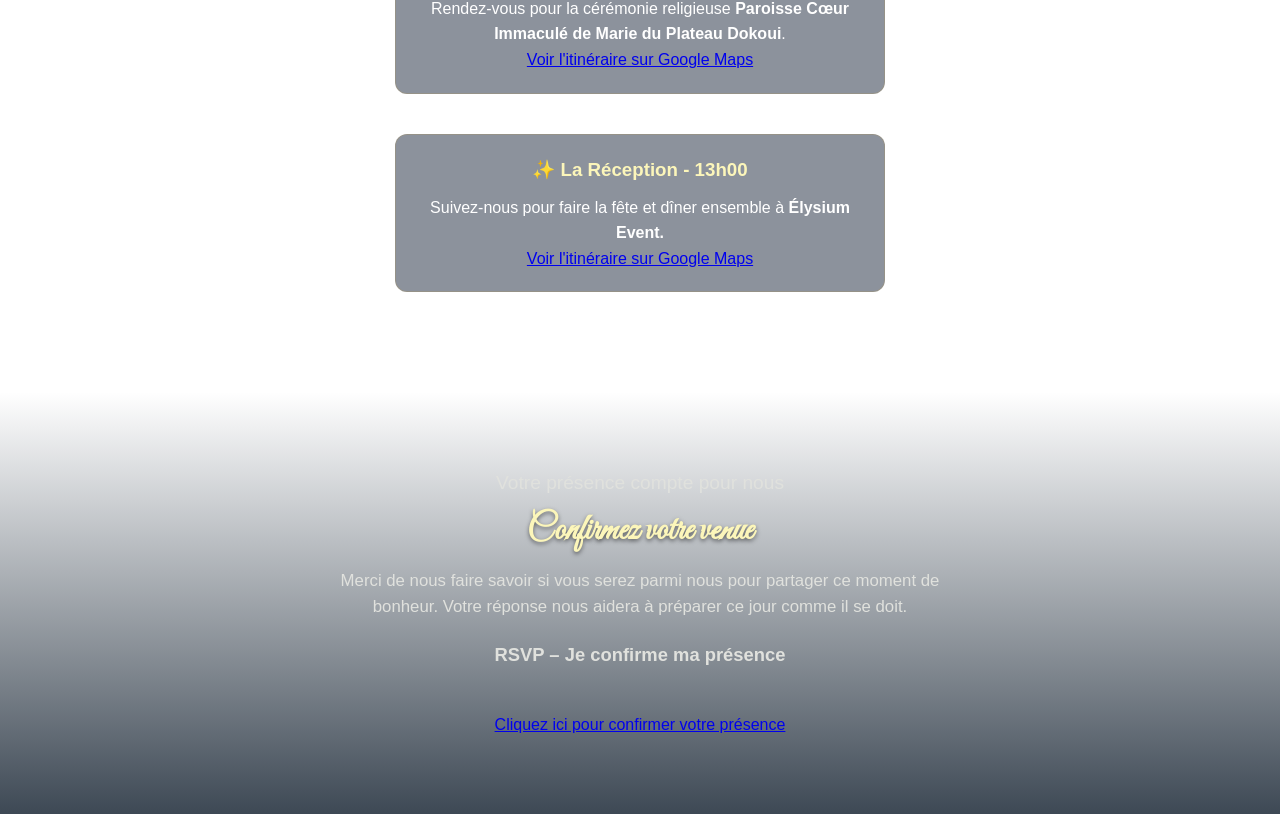
==== commit e378c4b0: "Add files via upload" ====
--- a/Invit.html
+++ b/Invit.html
@@ -85,17 +85,8 @@
         <p class="rsvp-action-text">RSVP – Je confirme ma présence</p>
 
         <!-- Formulaire connecté à Formspree pour un envoi direct -->
-        <form class="rsvp-form" action="https://formspree.io/f/meeyywvb" method="POST">
-            <input type="text" name="Nom et Prénom" placeholder="Votre Nom et Prénoms" required>
-        
-            <select name="Présence" required>
-                <option value="" disabled selected>Serez-vous présent ?</option>
-                <option value="Oui, avec joie !">Oui, avec joie !</option>
-                <option value="Malheureusement non">Malheureusement non</option>
-            </select>
-            <!-- Champ caché pour rediriger l'invité sur une page de remerciement (Optionnel) -->
-            <input type="hidden" name="_next" value="https://github.io">
-            <button type="submit" class="submit-btn">Envoyer</button>
+        <form class="rsvp-form" >
+         <a href="https://docs.google.com/forms/d/e/1FAIpQLSccgFbprTQfk4BA_QAAggO5S5ixf04fePnDHhr_z3FZitQRDw/viewform?usp=dialog">Cliquez ici pour confirmer votre présence</a>
         </form>
     </section>
 </body>
